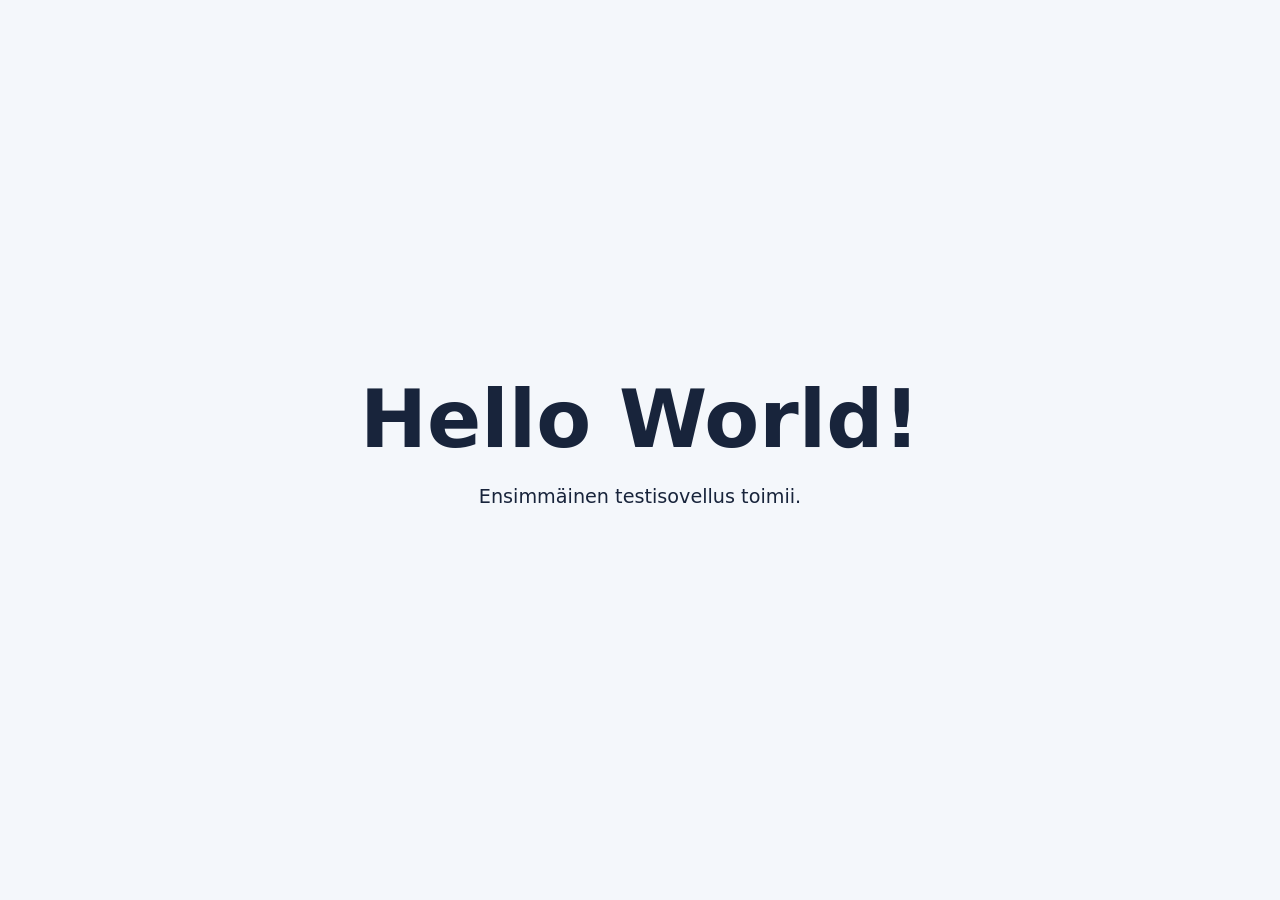
==== index.html @ 48a0c506 "Add Hello World application" ====
<!doctype html>
<html lang="fi">
  <head>
    <meta charset="UTF-8" />
    <meta name="viewport" content="width=device-width, initial-scale=1.0" />
    <title>Hello World</title>
    <style>
      body {
        margin: 0;
        min-height: 100vh;
        display: grid;
        place-items: center;
        background: #f4f7fb;
        color: #18243b;
        font-family: system-ui, sans-serif;
        text-align: center;
      }
      main { padding: 2rem; }
      h1 { font-size: clamp(2.5rem, 8vw, 5rem); margin: 0 0 1rem; }
      p { font-size: 1.2rem; }
    </style>
  </head>
  <body>
    <main>
      <h1>Hello World!</h1>
      <p>Ensimmäinen testisovellus toimii.</p>
    </main>
  </body>
</html>
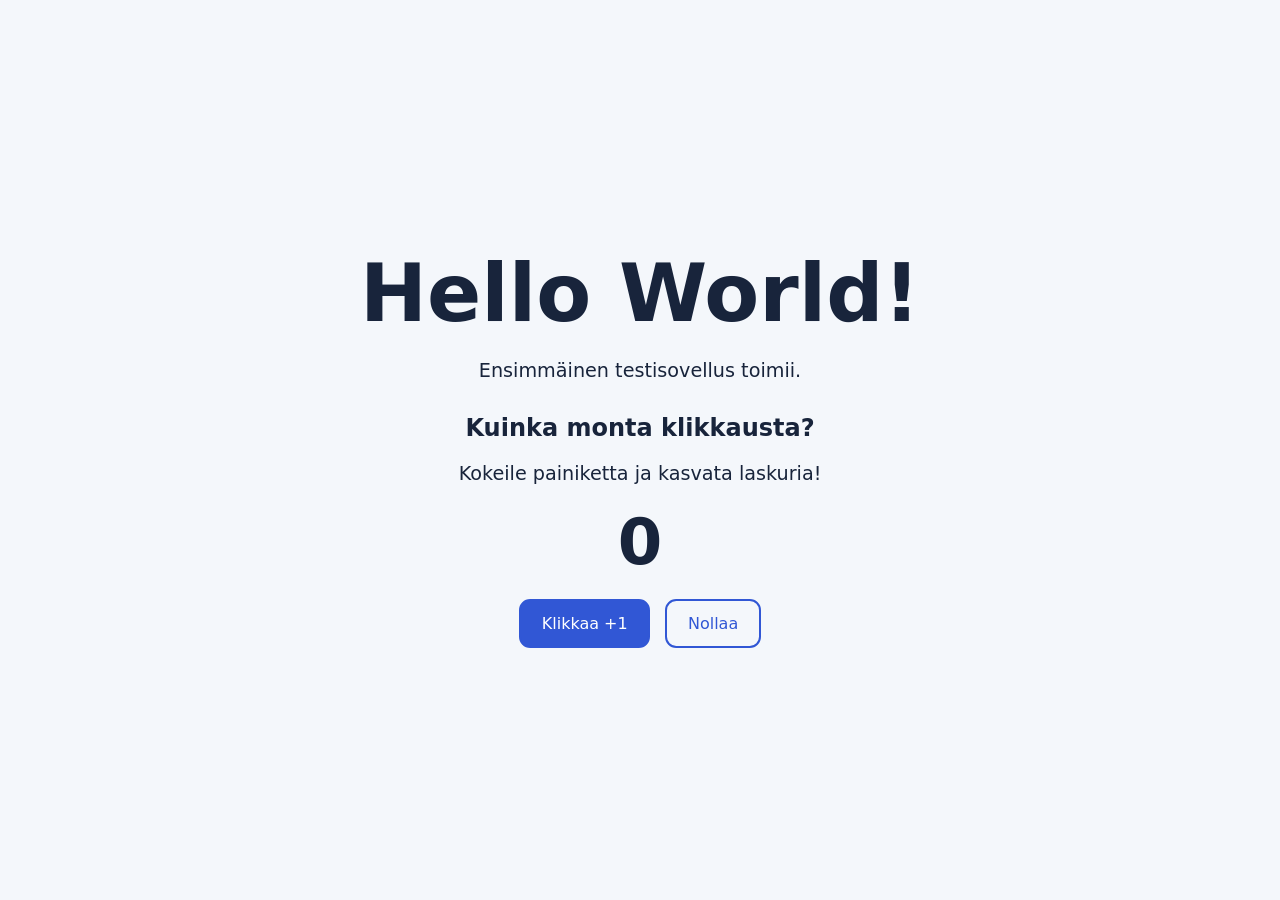
==== commit c6c6755b: "Add interactive click counter with reset button" ====
--- a/index.html
+++ b/index.html
@@ -18,12 +18,46 @@
       main { padding: 2rem; }
       h1 { font-size: clamp(2.5rem, 8vw, 5rem); margin: 0 0 1rem; }
       p { font-size: 1.2rem; }
+      .counter { margin-top: 2rem; }
+      output { display: block; font-size: 4rem; font-weight: 700; margin: 1rem; }
+      button {
+        padding: 0.8rem 1.3rem;
+        margin: 0.3rem;
+        border: 2px solid #3157d5;
+        border-radius: 0.7rem;
+        background: #3157d5;
+        color: white;
+        font: inherit;
+        cursor: pointer;
+      }
+      button:hover { background: #2442a3; }
+      button:focus-visible { outline: 3px solid #18243b; outline-offset: 3px; }
+      #reset { background: transparent; color: #3157d5; }
     </style>
   </head>
   <body>
     <main>
       <h1>Hello World!</h1>
       <p>Ensimmäinen testisovellus toimii.</p>
+      <section class="counter" aria-labelledby="counter-title">
+        <h2 id="counter-title">Kuinka monta klikkausta?</h2>
+        <p>Kokeile painiketta ja kasvata laskuria!</p>
+        <output id="count" aria-live="polite" aria-label="Klikkausten määrä">0</output>
+        <button id="increment" type="button">Klikkaa +1</button>
+        <button id="reset" type="button">Nollaa</button>
+      </section>
     </main>
+    <script>
+      let count = 0;
+      const output = document.getElementById('count');
+      document.getElementById('increment').addEventListener('click', () => {
+        count += 1;
+        output.textContent = count;
+      });
+      document.getElementById('reset').addEventListener('click', () => {
+        count = 0;
+        output.textContent = count;
+      });
+    </script>
   </body>
 </html>
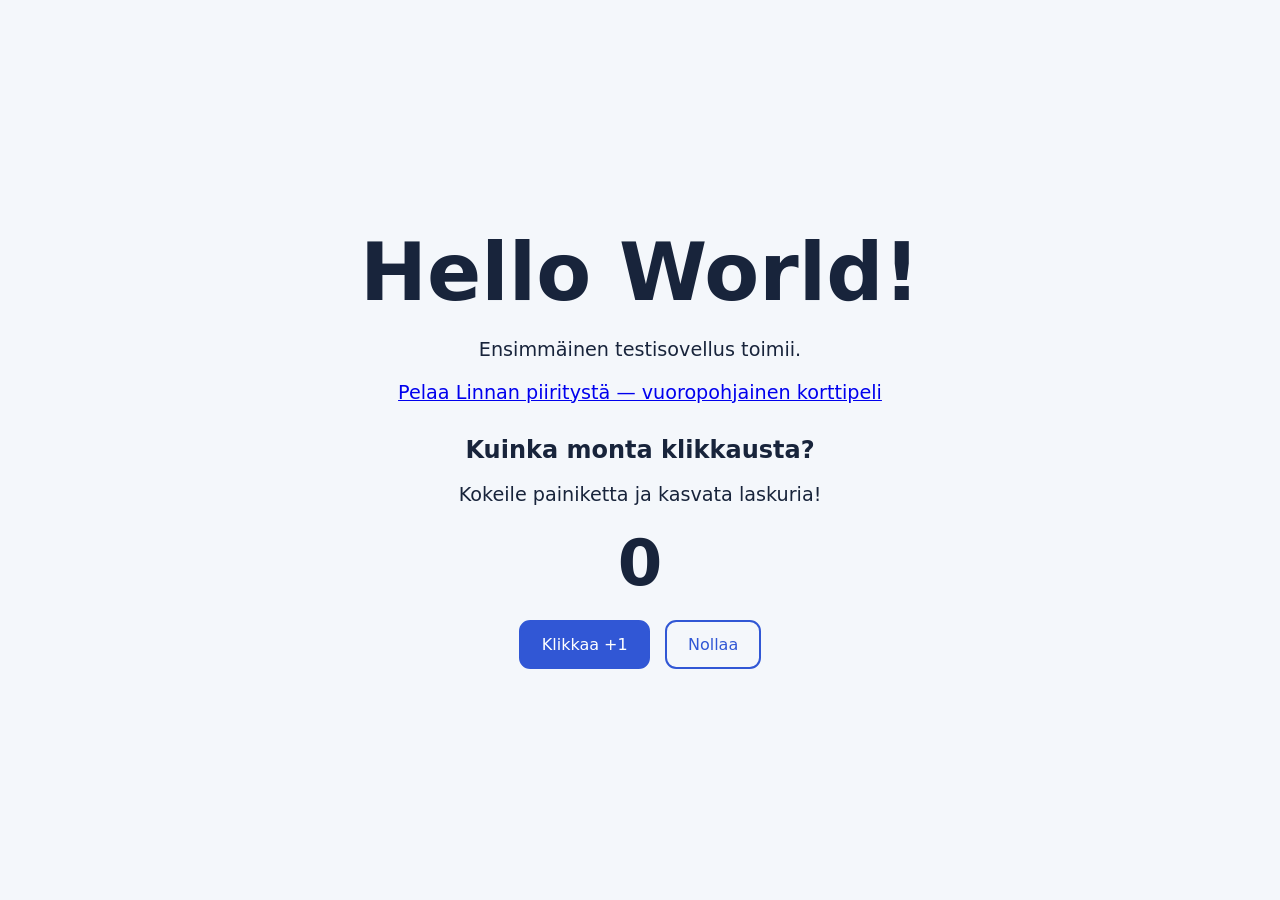
==== commit 5ffd5d66: "Add playable turn-based castle siege game" ====
--- a/index.html
+++ b/index.html
@@ -39,6 +39,7 @@
     <main>
       <h1>Hello World!</h1>
       <p>Ensimmäinen testisovellus toimii.</p>
+      <p><a href="castle-siege/">Pelaa Linnan piiritystä — vuoropohjainen korttipeli</a></p>
       <section class="counter" aria-labelledby="counter-title">
         <h2 id="counter-title">Kuinka monta klikkausta?</h2>
         <p>Kokeile painiketta ja kasvata laskuria!</p>
